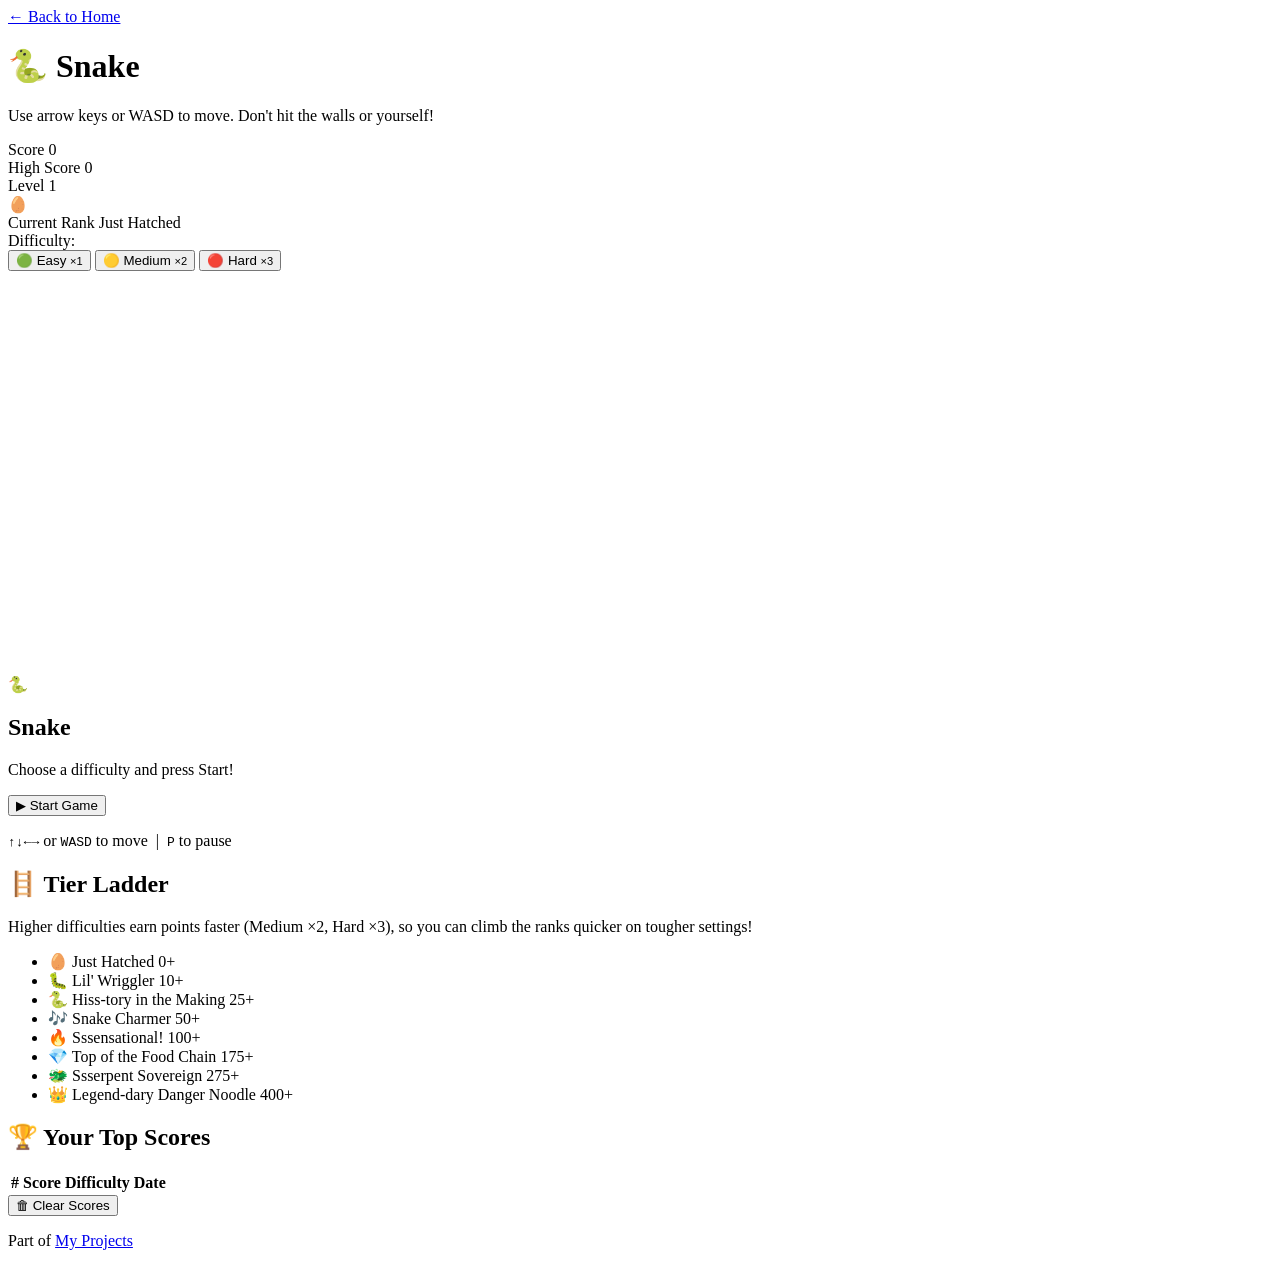
==== gms/SnekySnekySnake/index.html @ 39832319 "Create index.html" ====
<!DOCTYPE html>
<html lang="en">
<head>
  <meta charset="UTF-8" />
  <meta name="viewport" content="width=device-width, initial-scale=1.0" />
  <title>Snake — My Projects</title>
  <!-- Snake's own stylesheet, now inside this project's assets folder -->
  <link rel="stylesheet" href="assets/css/style.css" />
</head>
<body>

  <header>
    <a href="../../index.html" class="back-link">← Back to Home</a>
    <h1>🐍 Snake</h1>
    <p class="subtitle">Use arrow keys or WASD to move. Don't hit the walls or yourself!</p>
  </header>

  <main>

    <!-- Score Bar -->
    <div class="score-bar">
      <div class="score-box">
        <span class="score-label">Score</span>
        <span class="score-value" id="score">0</span>
      </div>
      <div class="score-box highlight">
        <span class="score-label">High Score</span>
        <span class="score-value" id="high-score">0</span>
      </div>
      <div class="score-box">
        <span class="score-label">Level</span>
        <span class="score-value" id="level">1</span>
      </div>
    </div>

    <!-- Current Rank Banner -->
    <div class="rank-banner" id="rank-banner">
      <span class="rank-icon" id="rank-icon">🥚</span>
      <div class="rank-text">
        <span class="rank-label">Current Rank</span>
        <span class="rank-name" id="rank-name">Just Hatched</span>
      </div>
    </div>

    <!-- Difficulty Selector -->
    <div class="difficulty-bar">
      <span class="diff-label">Difficulty:</span>
      <div class="diff-buttons">
        <!-- data-mult = points multiplier per food eaten -->
        <button class="diff-btn" data-speed="150" data-mult="1">🟢 Easy <small>×1</small></button>
        <button class="diff-btn active" data-speed="100" data-mult="2">🟡 Medium <small>×2</small></button>
        <button class="diff-btn" data-speed="60" data-mult="3">🔴 Hard <small>×3</small></button>
      </div>
    </div>

    <!-- Canvas -->
    <div class="canvas-wrapper">
      <canvas id="game-canvas" width="400" height="400"></canvas>

      <!-- Overlay (start / game-over screen) -->
      <div class="overlay" id="overlay">
        <div class="overlay-box">
          <div class="overlay-icon" id="overlay-icon">🐍</div>
          <h2 id="overlay-title">Snake</h2>
          <p id="overlay-msg">Choose a difficulty and press Start!</p>
          <button class="btn-start" id="btn-start">▶ Start Game</button>
        </div>
      </div>
    </div>

    <!-- Controls hint -->
    <p class="controls-hint">
      <kbd>↑</kbd><kbd>↓</kbd><kbd>←</kbd><kbd>→</kbd> or
      <kbd>W</kbd><kbd>A</kbd><kbd>S</kbd><kbd>D</kbd> to move &nbsp;|&nbsp;
      <kbd>P</kbd> to pause
    </p>

    <!-- Tier Ladder -->
    <section class="tier-ladder">
      <h2>🪜 Tier Ladder</h2>
      <p class="tier-intro">
        Higher difficulties earn points faster (Medium ×2, Hard ×3),
        so you can climb the ranks quicker on tougher settings!
      </p>
      <ul class="tier-list" id="tier-list">
        <li class="tier-item" data-min="0">
          <span class="tier-emoji">🥚</span>
          <span class="tier-rank">Just Hatched</span>
          <span class="tier-threshold">0+</span>
        </li>
        <li class="tier-item" data-min="10">
          <span class="tier-emoji">🐛</span>
          <span class="tier-rank">Lil' Wriggler</span>
          <span class="tier-threshold">10+</span>
        </li>
        <li class="tier-item" data-min="25">
          <span class="tier-emoji">🐍</span>
          <span class="tier-rank">Hiss-tory in the Making</span>
          <span class="tier-threshold">25+</span>
        </li>
        <li class="tier-item" data-min="50">
          <span class="tier-emoji">🎶</span>
          <span class="tier-rank">Snake Charmer</span>
          <span class="tier-threshold">50+</span>
        </li>
        <li class="tier-item" data-min="100">
          <span class="tier-emoji">🔥</span>
          <span class="tier-rank">Sssensational!</span>
          <span class="tier-threshold">100+</span>
        </li>
        <li class="tier-item" data-min="175">
          <span class="tier-emoji">💎</span>
          <span class="tier-rank">Top of the Food Chain</span>
          <span class="tier-threshold">175+</span>
        </li>
        <li class="tier-item" data-min="275">
          <span class="tier-emoji">🐲</span>
          <span class="tier-rank">Ssserpent Sovereign</span>
          <span class="tier-threshold">275+</span>
        </li>
        <li class="tier-item" data-min="400">
          <span class="tier-emoji">👑</span>
          <span class="tier-rank">Legend-dary Danger Noodle</span>
          <span class="tier-threshold">400+</span>
        </li>
      </ul>
    </section>

    <!-- High Score Table -->
    <section class="leaderboard">
      <h2>🏆 Your Top Scores</h2>
      <table>
        <thead>
          <tr>
            <th>#</th>
            <th>Score</th>
            <th>Difficulty</th>
            <th>Date</th>
          </tr>
        </thead>
        <tbody id="leaderboard-body">
          <!-- Filled by script.js -->
        </tbody>
      </table>
      <button class="btn-clear" id="btn-clear">🗑 Clear Scores</button>
    </section>

  </main>

  <footer>
    <p>Part of <a href="../../index.html">My Projects</a></p>
  </footer>

  <!-- Snake's own script, now inside this project's assets folder -->
  <script src="assets/js/script.js"></script>
</body>
</html>
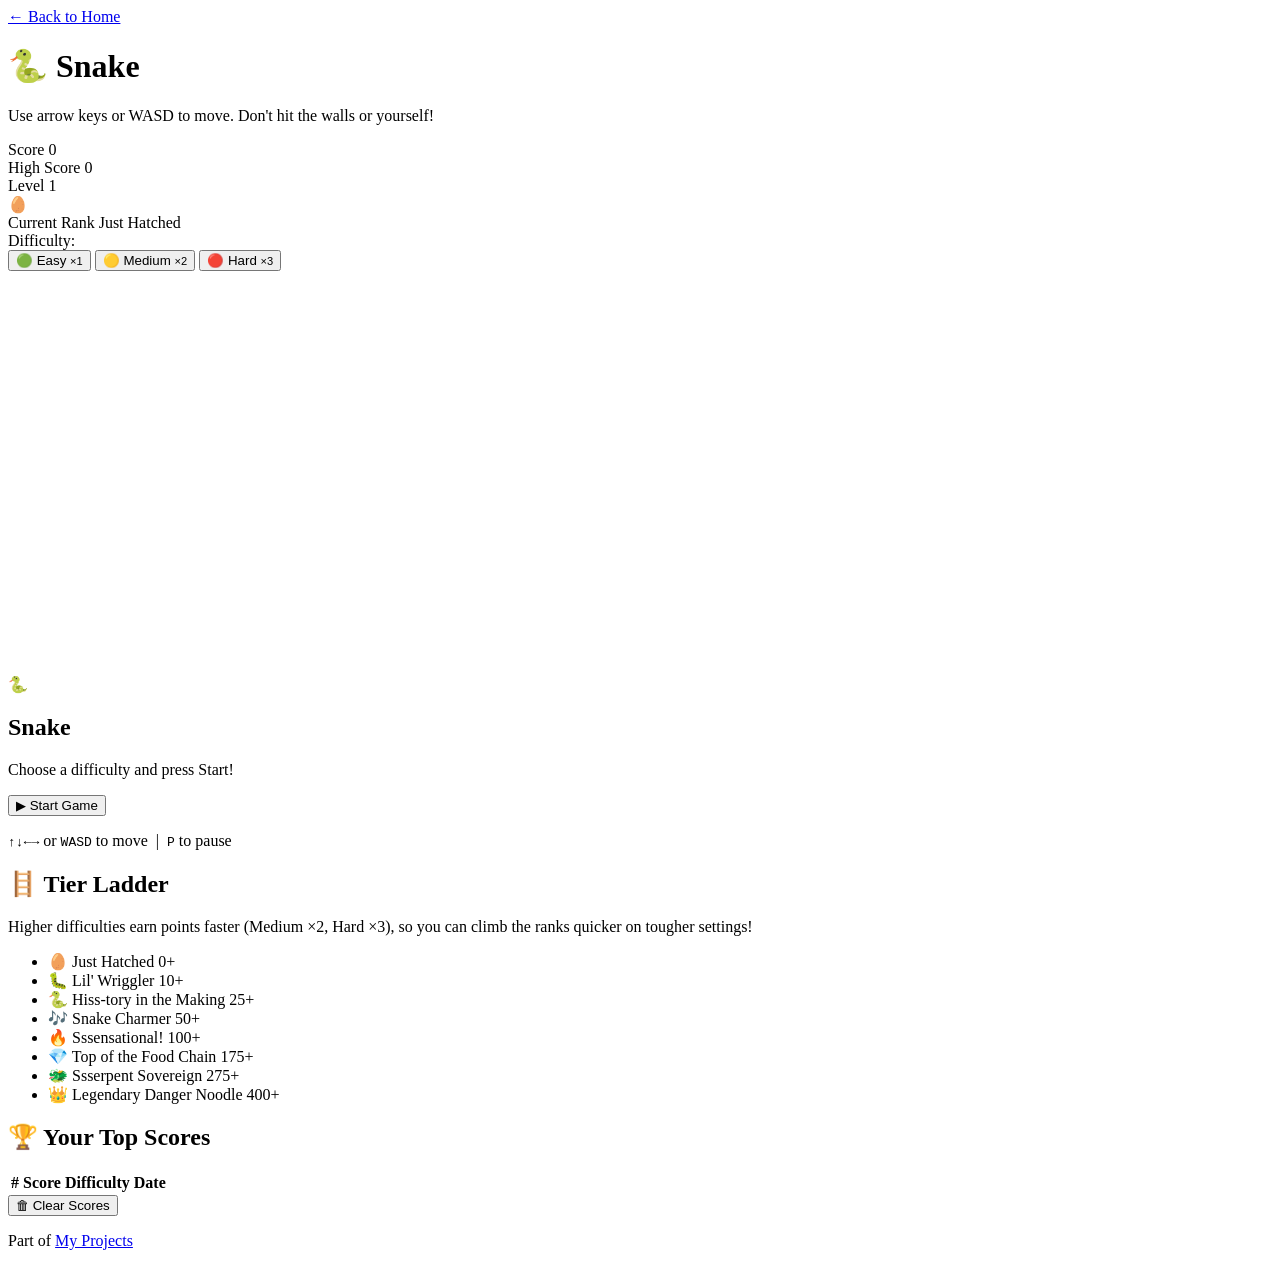
==== commit 55bd39ca: "Update index.html" ====
--- a/gms/SnekySnekySnake/index.html
+++ b/gms/SnekySnekySnake/index.html
@@ -120,7 +120,7 @@
         </li>
         <li class="tier-item" data-min="400">
           <span class="tier-emoji">👑</span>
-          <span class="tier-rank">Legend-dary Danger Noodle</span>
+          <span class="tier-rank">Legendary Danger Noodle</span>
           <span class="tier-threshold">400+</span>
         </li>
       </ul>
